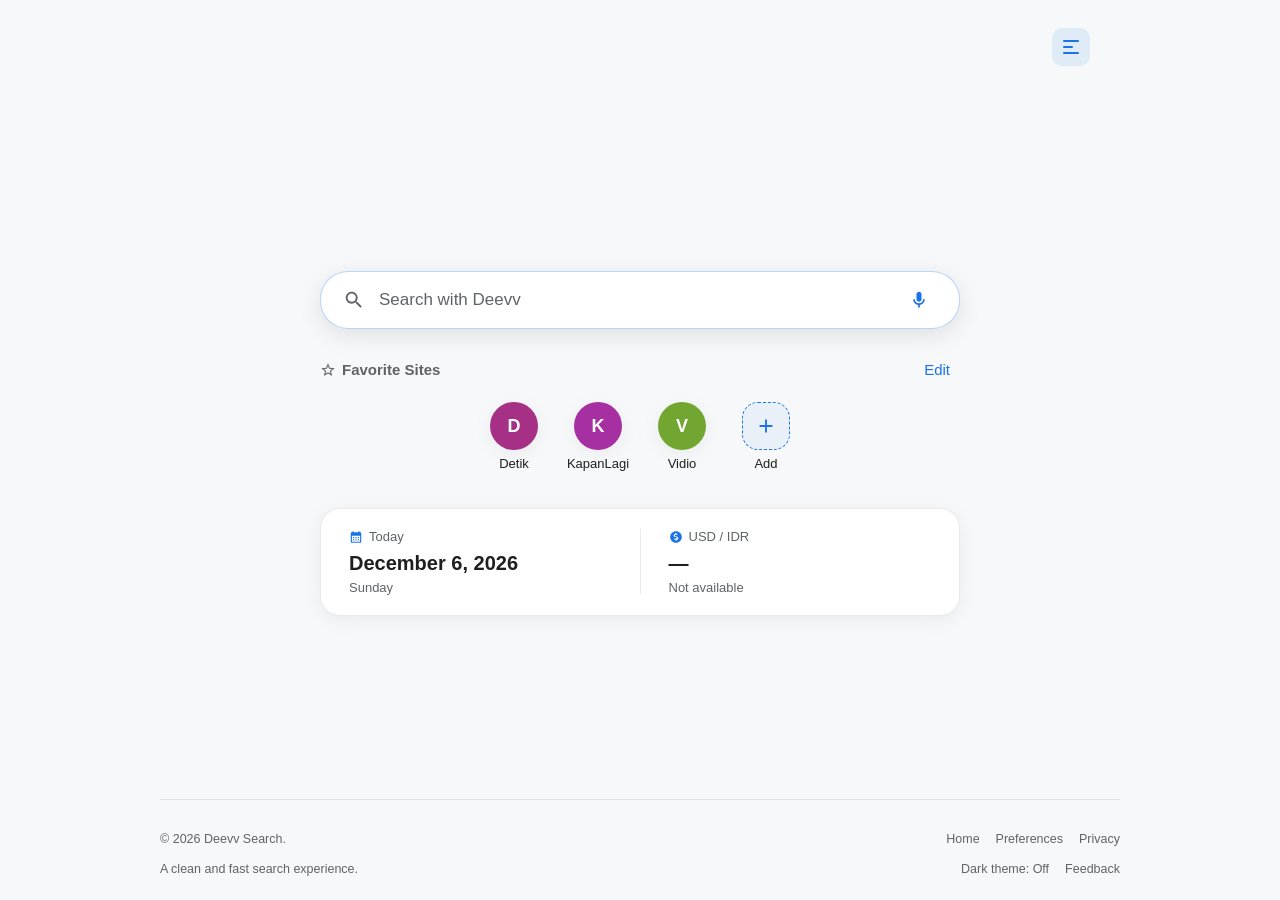
==== public/index.html @ 0845ec84 "Add files via upload" ====
<!DOCTYPE html>
<html lang="id">
<head>
  <meta charset="utf-8">
  <title>Deevv Search</title>
  <meta name="description" content="Search and explore anything on the internet with Deevv.">
  <link rel="icon" href="images/search.png" type="image/png">
  <meta name="viewport" content="width=device-width, initial-scale=1">
  <link rel="preconnect" href="https://fonts.googleapis.com">
  <link rel="preconnect" href="https://fonts.gstatic.com" crossorigin>
  <link href="https://fonts.googleapis.com/css2?family=Google+Sans+Flex:wght@100..1000&display=swap" rel="stylesheet">
  
  <style>
    :root {
      --gutter: 16px;
      --primary: #1a73e8;
      --bg: #f7f8f9;
      --surface: #ffffff;
      --text-main: #1f1f1f;
      --text-muted: #5f6368;
      --border-color: rgba(0, 0, 0, 0.08);
      --shadow-soft: 0 4px 20px rgba(0, 0, 0, 0.06);
      --shadow-hover: 0 6px 24px rgba(0, 0, 0, 0.1);
      --border-radius: 28px;
      --line: rgba(0, 0, 0, 0.08);
      --muted: #5f6368;
      --press: rgba(128, 128, 128, 0.1);
    }

    body.dark {
      --primary: #8ab4f8;        
      --bg: #171717;             
      --surface: #22262b;        
      --text-main: #e8eaed;      
      --text-muted: #9aa0a6;     
      --border-color: rgba(255, 255, 255, 0.12); 
      --shadow-soft: 0 4px 20px rgba(0, 0, 0, 0.4);
      --line: rgba(255, 255, 255, 0.12);
      --muted: #9aa0a6;
      --press: rgba(128, 128, 128, 0.14);
    }

    * { box-sizing: border-box; margin: 0; padding: 0; -webkit-tap-highlight-color: transparent; }

    html, body {
      height: 100%;
    }

    body {
      font-family: 'Google Sans Flex', -apple-system, 'Segoe UI', sans-serif;
      background-color: var(--bg);
      color: var(--text-main);
      display: flex;
      flex-direction: column;
      align-items: center;
      min-height: 100vh;
      min-height: 100dvh;
      padding: 20px 0 0;
      position: relative;
    }

    button { font-family: inherit; color: inherit; }

    /* Header & Menu Button */
    header {
      width: 100%;
      max-width: 980px;
      display: flex;
      justify-content: flex-end;
      align-items: center;
      gap: 12px;
      padding: 0 var(--gutter);
      position: relative;
    }

    .icon-btn {
      background: none;
      border: none;
      cursor: pointer;
      color: var(--text-muted);
      display: flex;
      align-items: center;
      justify-content: center;
      padding: 8px;
      border-radius: 50%;
      transition: background 0.2s, color 0.2s;
    }
    .icon-btn:hover { background: rgba(0,0,0,0.05); color: var(--text-main); }
    body.dark .icon-btn:hover { background: rgba(255,255,255,0.08); }

    /* Custom Burger Button */
    .burger-btn {
      width: 38px;
      height: 38px;
      border: none;
      background: rgba(26, 115, 232, 0.1);
      border-radius: 10px;
      cursor: pointer;
      display: flex;
      flex-direction: column;
      justify-content: center;
      align-items: center;
      gap: 4px;
      transition: background 0.2s;
    }
    body.dark .burger-btn {
      background: rgba(138, 180, 248, 0.12);
    }
    .burger-btn:hover {
      background: rgba(26, 115, 232, 0.18);
    }
    body.dark .burger-btn:hover {
      background: rgba(138, 180, 248, 0.2);
    }
    .burger-btn span {
      display: block;
      height: 2px;
      width: 16px;
      background: var(--primary);
      border-radius: 2px;
      transition: transform 0.3s cubic-bezier(0.34, 1.56, 0.64, 1), opacity 0.2s, width 0.2s;
    }
    .burger-btn span:nth-child(2) {
      width: 10px;
      align-self: flex-start;
      margin-left: 11px;
    }

    /* ===== Sidebar Menu (Compact & Smaller Fonts) ===== */
    .popup-menu {
      position: fixed;
      top: 0;
      left: -280px;
      width: 250px;
      height: 100%;
      background: var(--surface);
      box-shadow: 4px 0 24px rgba(0, 0, 0, 0.12);
      border-right: 1px solid var(--border-color);
      display: flex;
      flex-direction: column;
      padding: 16px 12px;
      z-index: 2000;
      overflow-y: auto;
      transition: left 0.25s cubic-bezier(0.4, 0, 0.2, 1);
    }
    .popup-menu.active {
      left: 0;
    }

    /* Backdrop untuk Sidebar */
    .sidebar-backdrop {
      position: fixed;
      top: 0; left: 0; right: 0; bottom: 0;
      background: rgba(0, 0, 0, 0.4);
      opacity: 0;
      pointer-events: none;
      transition: opacity 0.25s ease;
      z-index: 1999;
    }
    .popup-menu.active ~ .sidebar-backdrop,
    body:has(.popup-menu.active) .sidebar-backdrop {
      opacity: 1;
      pointer-events: auto;
    }

    .popup-section-title {
      font-size: 10px;
      font-weight: 500;
      letter-spacing: 0.4px;
      text-transform: uppercase;
      color: var(--text-muted);
      padding: 6px 12px 2px;
      margin-top: 4px;
    }

    .popup-group {
      display: flex;
      flex-direction: column;
      gap: 1px;
      padding: 2px 0;
    }

    .popup-divider {
      height: 1px;
      background: var(--border-color);
      margin: 8px 4px;
    }

    .popup-menu a, .popup-menu button {
      display: flex;
      align-items: center;
      justify-content: space-between;
      width: 100%;
      padding: 8px 12px;
      text-decoration: none;
      color: var(--text-main);
      font-size: 13px;
      font-weight: 500;
      background: none;
      border: none;
      border-radius: 10px;
      cursor: pointer;
      text-align: left;
      transition: background 0.2s ease;
    }
    .popup-menu a:hover, .popup-menu button:hover {
      background: rgba(0, 0, 0, 0.04);
    }
    body.dark .popup-menu a:hover, body.dark .popup-menu button:hover {
      background: rgba(255, 255, 255, 0.06);
    }

    .theme-status-text {
      font-size: 11.5px;
      font-weight: 500;
      color: var(--text-muted);
      display: flex;
      align-items: center;
      gap: 4px;
    }
    
    .theme-status-text svg {
      width: 14px;
      height: 14px;
      fill: currentColor;
      transition: transform 0.3s cubic-bezier(0.34, 1.56, 0.64, 1);
    }

    /* Theme Dropdown Sub-menu dengan Animasi Bouncy */
    .theme-dropdown-container {
      display: flex;
      flex-direction: column;
      width: 100%;
    }

    .theme-options-list {
      display: grid;
      grid-template-rows: 0fr;
      transition: grid-template-rows 0.35s cubic-bezier(0.34, 1.56, 0.64, 1), opacity 0.25s ease, margin 0.3s ease;
      opacity: 0;
      margin: 0;
      overflow: hidden;
    }

    .theme-options-inner {
      min-height: 0;
      display: flex;
      flex-direction: column;
      gap: 1px;
      padding: 0 0 0 12px;
    }
    
    .theme-dropdown-container.open .theme-options-list {
      grid-template-rows: 1fr;
      opacity: 1;
      margin: 2px 0;
    }

    .theme-dropdown-container.open .theme-status-text svg {
      transform: rotate(180deg);
    }

    .theme-option-btn {
      padding: 7px 10px;
      font-size: 12.5px;
      font-weight: 400;
      border-radius: 8px;
      background: none;
      border: none;
      cursor: pointer;
      text-align: left;
      color: var(--text-main);
      width: 100%;
      transition: background 0.15s ease, transform 0.2s cubic-bezier(0.34, 1.56, 0.64, 1);
    }
    .theme-option-btn:hover {
      background: rgba(0, 0, 0, 0.05);
      transform: translateX(3px);
    }
    body.dark .theme-option-btn:hover {
      background: rgba(255, 255, 255, 0.08);
    }
    .theme-option-btn.active {
      font-weight: 600;
      color: var(--primary);
    }

    /* Sidebar Footer Copyright */
    .sidebar-footer {
      margin-top: auto;
      padding: 16px 12px 8px;
      font-size: 11.5px;
      color: var(--text-muted);
      border-top: 1px solid var(--border-color);
    }

    header:has(.popup-menu.active) .burger-btn span:nth-child(1) { transform: translateY(6px) rotate(45deg); }
    header:has(.popup-menu.active) .burger-btn span:nth-child(2) { opacity: 0; transform: translateX(-6px); }
    header:has(.popup-menu.active) .burger-btn span:nth-child(3) { transform: translateY(-6px) rotate(-45deg); }

    /* Main Container */
    .container {
      width: 100%;
      max-width: 412px;
      padding: 0 16px;
      display: flex;
      flex-direction: column;
      align-items: center;
      margin-top: 64px;
      flex: 1 0 auto;
    }

    .img-logo {
      height: 64px;
      margin-bottom: 28px;
      pointer-events: none;
      user-select: none;
    }

    /* Search Wrapper & Inputs */
    .search-wrapper {
      position: relative;
      width: 100%;
      margin-bottom: 24px;
    }

    .search-box {
      width: 100%;
      background: var(--surface);
      border-radius: var(--border-radius);
      box-shadow: var(--shadow-soft);
      display: flex;
      align-items: center;
      padding: 6px 7px 6px 16px;
      transition: box-shadow 0.2s, border-radius 0.2s;
      border: 1px solid transparent;
    }
    
    .search-wrapper:has(.suggest-box.active) .search-box {
      border-bottom-left-radius: 0;
      border-bottom-right-radius: 0;
      box-shadow: 0 4px 12px rgba(0, 0, 0, 0.08);
    }

    .search-box:focus-within {
      box-shadow: var(--shadow-hover);
      border-color: rgba(26, 115, 232, 0.3);
    }
    .search-box input {
      flex: 1;
      border: none;
      outline: none;
      font-size: 15px;
      padding: 8px 12px;
      min-width: 0;
      color: var(--text-main);
      background: transparent;
    }

    .search-box input::placeholder { color: var(--text-muted); }
    .search-icon { fill: var(--text-muted); width: 20px; height: 20px; flex-shrink: 0; }

    /* Info card gabungan: tanggal + kurs */
    [hidden] { display: none !important; }

    .info-card {
      width: 100%;
      display: grid;
      grid-template-columns: 1fr 1px 1fr;
      gap: 0 16px;
      background: var(--surface);
      border-radius: 20px;
      padding: 14px 16px;
      box-shadow: var(--shadow-soft);
      border: 1px solid var(--border-color);
      margin-bottom: 0;
    }
    .info-col { display: flex; flex-direction: column; gap: 6px; min-width: 0; }
    .info-divider { background: var(--border-color); }

    .info-label {
      display: flex;
      flex-wrap: wrap;
      align-items: center;
      gap: 4px 6px;
      font-size: 12px;
      font-weight: 500;
      color: var(--text-muted);
    }
    .info-label svg { width: 14px; height: 14px; fill: var(--primary); flex-shrink: 0; }

    .live-badge {
      margin-left: auto;
      font-size: 10px;
      font-weight: 700;
      color: #34a853;
      background: rgba(52, 168, 83, 0.1);
      padding: 2px 6px;
      border-radius: 6px;
      letter-spacing: 0.5px;
    }
    .info-card-value { font-size: 15px; font-weight: 600; color: var(--text-main); line-height: 1.3; }
    .info-card-sub { font-size: 12px; color: var(--text-muted); margin-top: -2px; }

    /* Situs favorit */
    .favs { 
      width: 100%; 
      margin-bottom: 28px; 
    }
    .favs .trending-title { 
      margin-bottom: 12px; 
    }
    .section-btn {
      margin-left: auto;
      background: none;
      border: none;
      cursor: pointer;
      font: inherit;
      font-size: 15px;
      font-weight: 500;
      color: var(--primary);
      padding: 4px 10px;
      border-radius: 10px;
    }
    .section-btn:hover { background: rgba(26, 115, 232, 0.08); }
    
    .favs-grid {
      display: flex;
      flex-wrap: wrap;
      width: 100%;
      justify-content: center;
      align-content: flex-start;
      gap: 12px;
      min-height: 86px;
      box-sizing: border-box;
    }

    @media (max-width: 480px) {
      .favs-grid:not(.is-empty) {
        justify-content: flex-start;
      }
    }

    .fav-item {
      position: relative;
      width: 72px;
      height: 86px;
      min-width: 0;
      transition: opacity 240ms cubic-bezier(.2, 1.7, .35, 1), transform 340ms cubic-bezier(.2, 1.7, .35, 1);
    }
    .fav-item.is-removing {
      opacity: 0;
      transform: scale(.72) translateY(-5px);
      pointer-events: none;
    }
    .fav {
      width: 100%;
      height: 100%;
      display: flex;
      flex-direction: column;
      align-items: center;
      gap: 6px;
      padding: 8px 2px 6px;
      border: none;
      background: none;
      border-radius: 16px;
      cursor: pointer;
      text-decoration: none;
      color: var(--text-main);
      font: inherit;
      font-size: 13px;
      transition: background 0.15s, opacity 220ms cubic-bezier(.34, 1.56, .64, 1), transform 260ms cubic-bezier(.34, 1.56, .64, 1);
    }
    .fav:hover { background: rgba(0, 0, 0, 0.04); }
    body.dark .fav:hover { background: rgba(255, 255, 255, 0.06); }
    .fav:focus-visible, .section-btn:focus-visible {
      outline: 2px solid var(--primary);
      outline-offset: 2px;
    }
    .fav-ico {
      width: 48px;
      height: 48px;
      border-radius: 50%;
      display: grid;
      place-items: center;
      color: #fff;
      font-size: 18px;
      font-weight: 600;
      box-shadow: var(--shadow-soft);
      overflow: hidden;
    }
    .fav-ico.has-img { background: #fff !important; border: 1px solid var(--border-color); }
    .fav-ico img { object-fit: contain; image-rendering: auto; }
    .fav-name { max-width: 100%; overflow: hidden; text-overflow: ellipsis; white-space: nowrap; }
    .fav-add .fav-ico {
      background: rgba(26, 115, 232, 0.06);
      color: var(--primary);
      border: 1.5px dashed var(--primary);
      border-radius: 16px;
      box-shadow: none;
    }
    body.dark .fav-add .fav-ico { background: rgba(138, 180, 248, 0.1); }
    .fav-add .fav-ico svg { width: 22px; height: 22px; fill: currentColor; }
    
    .fav-remove {
      display: none;
      position: absolute;
      top: 2px;
      right: 6px;
      width: 22px;
      height: 22px;
      padding: 0;
      border-radius: 50%;
      border: 2px solid var(--bg);
      background: #5f6368;
      color: #fff;
      font-size: 14px;
      line-height: 1;
      cursor: pointer;
      align-items: center;
      justify-content: center;
      -webkit-tap-highlight-color: transparent;
      outline: none;
    }
    .fav-remove:focus {
      outline: none;
    }

    #favs_edit {
      visibility: visible;
      transition: opacity 0.2s ease;
    }
    #favs_edit.is-hidden {
      visibility: hidden;
      opacity: 0;
      pointer-events: none;
    }

    .favs.editing .fav-remove { display: flex; }
    .fav-add {
      opacity: 1;
      visibility: visible;
      transform: scale(1);
      transition: opacity 240ms cubic-bezier(.2, 1.7, .35, 1), transform 380ms cubic-bezier(.2, 1.7, .35, 1), visibility 0s linear 0s;
    }
    .favs.editing .fav-add {
      opacity: 0;
      visibility: hidden;
      transform: scale(.86);
      pointer-events: none;
      transition: opacity 240ms cubic-bezier(.2, 1.7, .35, 1), transform 380ms cubic-bezier(.2, 1.7, .35, 1), visibility 0s linear 240ms;
    }
    @media (prefers-reduced-motion: reduce) {
      .fav-item, .fav, .fav-add { transition-duration: 0.01ms !important; }
    }

    /* Dialog tambah situs */
    .fav-dialog {
      margin: auto;
      width: min(360px, calc(100% - 32px));
      border: none;
      border-radius: 24px;
      padding: 22px;
      background: var(--surface);
      color: var(--text-main);
      box-shadow: 0 24px 60px rgba(0, 0, 0, 0.25);
    }
    .fav-dialog::backdrop { background: rgba(0, 0, 0, 0.4); }
    .fav-dialog h2 { font-size: 17px; font-weight: 600; margin-bottom: 14px; }
    .fav-dialog label { display: block; font-size: 12px; font-weight: 500; color: var(--text-muted); margin-bottom: 12px; }
    .fav-dialog input {
      display: block;
      width: 100%;
      margin-top: 6px;
      padding: 11px 14px;
      font: inherit;
      font-size: 15px;
      color: var(--text-main);
      background: transparent;
      border: 1px solid var(--border-color);
      border-radius: 14px;
      outline: none;
    }
    .fav-dialog input:focus { border-color: var(--primary); }
    .fav-error { min-height: 18px; font-size: 12px; color: #d93025; margin-bottom: 6px; }
    .fav-actions { display: flex; justify-content: flex-end; gap: 8px; }
    .fav-actions button {
      font: inherit;
      font-size: 14px;
      font-weight: 500;
      padding: 9px 18px;
      border-radius: 999px;
      border: none;
      cursor: pointer;
    }
    .btn-text { background: none; color: var(--primary); }
    .btn-text:hover { background: rgba(26, 115, 232, 0.08); }
    .btn-fill { background: var(--primary); color: #fff; }
    body.dark .btn-fill { color: #121212; }

    /* Suggestion Dropdown */
    .suggest-box {
      position: absolute;
      top: 100%;
      left: 0;
      right: 0;
      background: var(--surface);
      margin-top: 0;
      border-bottom-left-radius: 24px;
      border-bottom-right-radius: 24px;
      box-shadow: 0 12px 28px rgba(0, 0, 0, 0.15);
      list-style: none;
      overflow: hidden;
      display: none;
      z-index: 999;
      border-top: 1px solid rgba(0, 0, 0, 0.05);
    }
    .suggest-box.active { display: block; }
    .suggest-item {
      padding: 10px 16px;
      font-size: 14px;
      cursor: pointer;
      display: flex;
      align-items: center;
      justify-content: space-between;
      color: var(--text-main);
      transition: background 0.15s;
    }
    .suggest-item:hover { background: rgba(0,0,0,0.04); }
    .suggest-content {
      display: flex;
      align-items: center;
      gap: 12px;
      flex: 1;
      text-decoration: none;
      color: inherit;
    }
    .suggest-item svg { fill: var(--text-muted); width: 16px; height: 16px; flex-shrink: 0; }
    .autofill-btn {
      background: none;
      border: none;
      cursor: pointer;
      padding: 4px;
      display: flex;
      align-items: center;
      justify-content: center;
    }

    .autofill-btn svg {
      fill: var(--text-muted);
      width: 18px;
      height: 18px;
    }

    /* Judul section (dipakai Situs Favorit) */
    .trending-title {
      font-size: 15px;
      font-weight: 600;
      color: var(--text-muted);
      margin-bottom: 12px;
      display: flex;
      align-items: center;
      gap: 6px;
    }
    .trending-icon { fill: var(--text-muted); width: 16px; height: 16px; flex-shrink: 0; }

    /* Voice Search Overlay */
    .voice-overlay {
      position: fixed;
      top: 0; left: 0; right: 0; bottom: 0;
      background: rgba(255, 255, 255, 0.98);
      display: flex;
      flex-direction: column;
      align-items: center;
      justify-content: center;
      z-index: 9999;
      opacity: 0;
      pointer-events: none;
      transition: opacity 0.3s ease;
    }
    body.dark .voice-overlay {
      background: rgba(18, 18, 18, 0.98);
    }
    .voice-overlay.active {
      opacity: 1;
      pointer-events: auto;
    }
    .voice-status-text {
      font-size: 22px;
      font-weight: 500;
      color: var(--text-main);
      margin-bottom: 40px;
      text-align: center;
      padding: 0 20px;
    }
    .voice-mic-ripple {
      width: 90px;
      height: 90px;
      background: #ea4335;
      border-radius: 50%;
      display: flex;
      align-items: center;
      justify-content: center;
      box-shadow: 0 0 0 0 rgba(234, 67, 53, 0.4);
      animation: ripple 1.5s infinite;
    }
    .voice-mic-ripple svg {
      fill: #fff;
      width: 40px;
      height: 40px;
    }
    .voice-overlay.error .voice-mic-ripple {
      background: #9aa0a6;
      animation: none;
    }
    .voice-overlay.error .voice-status-text {
      font-size: 17px;
      line-height: 1.5;
      max-width: 320px;
    }
    .voice-close-btn {
      position: absolute;
      top: 20px;
      right: 20px;
      background: none;
      border: none;
      font-size: 32px;
      cursor: pointer;
      color: var(--text-muted);
      padding: 8px 16px;
    }

    @keyframes ripple {
      0% { box-shadow: 0 0 0 0 rgba(234, 67, 53, 0.4); }
      70% { box-shadow: 0 0 0 25px rgba(234, 67, 53, 0); }
      100% { box-shadow: 0 0 0 0 rgba(234, 67, 53, 0); }
    }

    /* Desktop Responsive View */
    @media (min-width: 600px) {
      .container { max-width: 552px; }
    }

    @media (min-width: 900px) {
      .container { max-width: 672px; margin-top: clamp(24px, calc(9vh + 8px), 118px); }
      .img-logo { height: 84px; margin-bottom: 32px; }
      .search-wrapper { margin-bottom: 28px; }
      .search-box { padding: 10px 22px; }
      .search-box input { font-size: 17px; padding: 8px 14px; }
      .search-icon { width: 22px; height: 22px; }
      .info-card { padding: 20px 28px; gap: 0 28px; }
      .info-label { font-size: 13px; }
      .info-card-value { font-size: 20px; }
      .info-card-sub { font-size: 13px; }
      .trending-title { font-size: 15px; }
    }

    /* Samakan posisi tombol menu dengan halaman Translator */
    @media (min-width: 768px) {
      :root { --gutter: 40px; }
      body { padding-top: 28px; }
    }

    /* ---------- Footer ---------- */
    footer {
      width: calc(100% - 2 * var(--gutter));
      max-width: 960px;
      margin-top: 32px;
      padding: 32px 0 calc(24px + env(safe-area-inset-bottom, 0px));
      border-top: 1px solid var(--line);
      display: flex;
      flex-direction: column;
      gap: 16px;
      font-size: 12.5px;
      color: var(--muted);
    }
    .footer-row {
      display: flex;
      justify-content: space-between;
      align-items: center;
      flex-wrap: wrap;
      gap: 12px;
    }
    .footer-links {
      display: flex;
      flex-wrap: wrap;
      gap: 16px;
    }
    .footer-links a, .footer-links button {
      color: var(--muted);
      text-decoration: none;
      background: none;
      border: none;
      padding: 0;
      font-size: 12.5px;
      cursor: pointer;
      transition: color 0.15s ease;
    }
    .footer-links a:hover, .footer-links button:hover {
      color: var(--primary);
    }

    /* ---------- Responsive (Mobile) ---------- */
    @media (max-width: 768px) {
      .footer-row { flex-direction: column; align-items: flex-start; gap: 8px; }
    }

    @media (prefers-reduced-motion: reduce) {
      *, *::before, *::after { animation: none !important; transition: none !important; }
    }
  </style>
</head>
<body>

  <header>
    <button type="button" class="burger-btn" id="menu_btn" title="Menu Navigasi">
      <span></span>
      <span></span>
      <span></span>
    </button>

    <div class="sidebar-backdrop" id="sidebar_backdrop"></div>

    <div class="popup-menu" id="popup_menu">
      <!-- Search Group -->
      <div class="popup-section-title" data-i18n="catSearch">Search</div>
      <div class="popup-group">
        <a href="index.html">
          <span data-i18n="menuHomepage">Homepage</span>
        </a>
        
        <!-- Theme Dropdown Container -->
        <div class="theme-dropdown-container" id="theme_dropdown_container">
          <button type="button" id="theme_dropdown_toggle">
            <span data-i18n="menuDisplayTheme">Display theme</span>
            <span class="theme-status-text">
              <span id="theme_status_label">Terang</span>
              <svg viewBox="0 0 24 24"><path d="M7 10l5 5 5-5z"/></svg>
            </span>
          </button>
          <div class="theme-options-list">
            <div class="theme-options-inner">
              <button type="button" class="theme-option-btn" data-theme="light" data-i18n="themeLight">Terang</button>
              <button type="button" class="theme-option-btn" data-theme="dark" data-i18n="themeDark">Gelap</button>
              <button type="button" class="theme-option-btn" data-theme="system" data-i18n="themeSystem">Sistem</button>
            </div>
          </div>
        </div>

        <a href="settings">
          <span data-i18n="menuSettings">Preferences</span>
        </a>
      </div>

      <div class="popup-divider"></div>

      <!-- Apps Group -->
      <div class="popup-section-title" data-i18n="catApps">Apps</div>
      <div class="popup-group">
        <a href="/search?q=weather">
          <span data-i18n="menuWeather">Weather</span>
        </a>
        <a href="/translate">
          <span data-i18n="menuTranslate">Translate</span>
        </a>
      </div>

      <div class="popup-divider"></div>

      <!-- Learn more Group -->
      <div class="popup-section-title" data-i18n="catLearnMore">Learn more</div>
      <div class="popup-group">
        <a href="about.html">
          <span data-i18n="menuAbout">About</span>
        </a>
        <a href="privacy.html">
          <span data-i18n="menuPrivacy">Privacy</span>
        </a>
      </div>

      <!-- Sidebar Footer Copyright -->
      <div class="sidebar-footer">
        &copy; 2026 Deevv Search.
      </div>
    </div>
  </header>

  <div class="container">
    <img alt="" class="img-logo" src="https://zidangaming00.github.io/images/logo.svg">

    <div class="search-wrapper">
      <form action="/search" id="search_form" style="width: 100%;">
        <div class="search-box">
          <svg class="search-icon" viewBox="0 0 24 24"><path d="M15.5 14h-.79l-.28-.27C15.41 12.59 16 11.11 16 9.5 16 5.91 13.09 3 9.5 3S3 5.91 3 9.5 5.91 16 9.5 16c1.61 0 3.09-.59 4.23-1.57l.27.28v.79l5 4.99L20.49 19l-4.99-5zm-6 0C7.01 14 5 11.99 5 9.5S7.01 5 9.5 5 14 7.01 14 9.5 11.99 14 9.5 14z"/></svg>
          <input id="search_input" autocapitalize="off" autocomplete="off" autocorrect="off" name="q" placeholder="Cari di Deevv" data-i18n-placeholder="searchPlaceholder" autofocus>
          
          <button type="button" class="icon-btn mic-btn" id="voice_btn" title="Pencarian Suara" data-i18n-title="voiceTitle">
            <svg width="20" height="20" viewBox="0 0 24 24"><path fill="var(--primary)" d="M12 14c1.66 0 3-1.34 3-3V5c0-1.66-1.34-3-3-3S9 3.34 9 5v6c0 1.66 1.34 3 3 3z"/><path fill="var(--primary)" d="M17 11c0 2.76-2.24 5-5 5s-5-2.24-5-5H5c0 3.53 2.61 6.43 6 6.92V21h2v-3.08c3.39-.49 6-3.39 6-6.92h-2z"/></svg>
          </button>
        </div>
      </form>

      <ul id="suggest_box" class="suggest-box"></ul>
    </div>

    <!-- Situs favorit -->
    <section class="favs" id="favs">
      <div class="trending-title">
        <svg class="trending-icon" viewBox="0 0 24 24"><path d="M22 9.24l-7.19-.62L12 2 9.19 8.62 2 9.24l5.46 4.73L5.82 21 12 17.27 18.18 21l-1.63-7.03L22 9.24zM12 15.4l-3.76 2.27 1-4.28-3.32-2.88 4.38-.38L12 6.1l1.71 4.04 4.38.38-3.32 2.88 1 4.28L12 15.4z"/></svg>
        <span data-i18n="favTitle">Situs Favorit</span>
        <button type="button" class="section-btn" id="favs_edit" data-i18n="favEdit">Ubah</button>
      </div>
      <div class="favs-grid" id="favs_grid"></div>
    </section>

    <!-- Info gabungan: Tanggal & Kurs USD/IDR -->
    <div class="info-card">
      <div class="info-col">
        <div class="info-label">
          <svg viewBox="0 0 24 24"><path d="M19 4h-1V2h-2v2H8V2H6v2H5c-1.11 0-1.99.9-1.99 2L3 20c0 1.1.89 2 2 2h14c1.1 0 2-.9 2-2V6c0-1.1-.9-2-2-2zm0 16H5V10h14v10zM9 14H7v-2h2v2zm4 0h-2v-2h2v2zm4 0h-2v-2h2v2zm-8 4H7v-2h2v2zm4 0h-2v-2h2v2zm4 0h-2v-2h2v2z"/></svg>
          <span data-i18n="dateLabel">Hari ini</span>
        </div>
        <div class="info-card-value" id="current_date_text">Memuat...</div>
        <div class="info-card-sub" id="current_day_text">&nbsp;</div>
      </div>

      <div class="info-divider"></div>

      <div class="info-col">
        <div class="info-label">
          <svg viewBox="0 0 24 24"><path d="M12 2C6.48 2 2 6.48 2 12s4.48 10 10 10 10-4.48 10-10S17.52 2 12 2zm1 16h-2v-1.18c-1.16-.21-2.12-.96-2.54-1.99l1.83-.76c.23.59.78 1.01 1.45 1.01.83 0 1.5-.67 1.5-1.5 0-.8-.57-1.37-1.52-1.61l-1.46-.37C8.94 11.96 8 10.9 8 9.5c0-1.39 1.07-2.54 2.5-2.82V5h2v1.18c1.07.21 1.95.89 2.37 1.83l-1.78.75c-.21-.49-.69-.85-1.25-.85-.83 0-1.5.67-1.5 1.5 0 .73.53 1.33 1.37 1.53l1.55.38c1.47.36 2.58 1.45 2.58 2.94 0 1.51-1.13 2.68-2.67 2.97V18z"/></svg>
          <span>USD / IDR</span>
          <span class="live-badge" id="live_badge" hidden>LIVE</span>
        </div>
        <div class="info-card-value" id="currency_rate_text">Memuat...</div>
        <div class="info-card-sub" id="currency_sub" data-i18n="currencySub">per 1 USD</div>
      </div>
    </div>
  </div>

  <!-- Footer -->
  <footer>
    <div class="footer-row">
      <span>&copy; 2026 Deevv Search.</span>
      <div class="footer-links">
        <a href="index.html" data-i18n="footerHome">Beranda</a>
        <a href="settings" data-i18n="footerSettings">Preferensi</a>
        <a href="privacy.html" data-i18n="footerPrivacy">Privasi</a>
      </div>
    </div>
    <div class="footer-row">
      <span data-i18n="footerTagline">Pengalaman pencarian yang bersih dan cepat.</span>
      <div class="footer-links">
        <button id="theme-toggle-btn" type="button">Tema gelap: Nonaktif</button>
        <button type="button" onclick="openFeedbackModal()" data-i18n="feedback">Masukan</button>
      </div>
    </div>
  </footer>

  <dialog id="fav_dialog" class="fav-dialog">
    <form method="dialog" id="fav_form">
      <h2 data-i18n="dialogTitle">Tambah situs favorit</h2>
      <label><span data-i18n="dialogNameLabel">Nama (opsional)</span>
        <input id="fav_name" maxlength="20" autocomplete="off" placeholder="Example">
      </label>

      <label><span data-i18n="dialogUrlLabel">Alamat situs</span>
        <input id="fav_url" inputmode="url" autocomplete="off" autocapitalize="off" placeholder="https://example.com" required>
      </label>

      <p class="fav-error" id="fav_error" role="alert"></p>
      <div class="fav-actions">
        <button type="button" class="btn-text" id="fav_cancel" data-i18n="dialogCancel">Batal</button>
        <button type="submit" class="btn-fill" data-i18n="dialogSave">Simpan</button>
      </div>
    </form>
  </dialog>

  <div id="voice_overlay" class="voice-overlay">
    <button type="button" id="close_voice" class="voice-close-btn">&times;</button>
    <div id="voice_status" class="voice-status-text" data-i18n="voiceListening">Katakan sekarang...</div>
    <div class="voice-mic-ripple">
      <svg viewBox="0 0 24 24"><path d="M12 14c1.66 0 3-1.34 3-3V5c0-1.66-1.34-3-3-3S9 3.34 9 5v6c0 1.66 1.34 3 3 3z"/><path d="M17 11c0 2.76-2.24 5-5 5s-5-2.24-5-5H5c0 3.53 2.61 6.43 6 6.92V21h2v-3.08c3.39-.49 6-3.39 6-6.92h-2z"/></svg>
    </div>
  </div>

  <script src="cookie.js"></script>
  <script src="feedback-modal.js"></script>

  <script>
    const settingsObj = typeof getData === 'function' ? getData() : {};
    const isIdLang = settingsObj.lang !== "en";

    const LANG_DICT = {
        en: {
            catSearch: "Search",
            catApps: "Apps",
            catLearnMore: "Learn more",
            menuHomepage: "Homepage",
            menuSettings: "Preferences",
            menuPrivacy: "Privacy",
            menuWeather: "Weather",
            menuTranslate: "Translate",
            menuAbout: "About",
            menuDisplayTheme: "Display theme",
            themeLight: "Light",
            themeDark: "Dark",
            themeSystem: "System",
            searchPlaceholder: "Search with Deevv",
            voiceTitle: "Voice search",
            favTitle: "Favorite Sites",
            favEdit: "Edit",
            favDone: "Done",
            favAdd: "Add",
            dateLabel: "Today",
            currencySub: "per 1 USD",
            footerHome: "Home",
            footerSettings: "Preferences",
            footerPrivacy: "Privacy",
            footerTagline: "A clean and fast search experience.",
            feedback: "Feedback",
            dialogTitle: "Add favorite site",
            dialogNameLabel: "Name (optional)",
            dialogUrlLabel: "Site URL",
            dialogCancel: "Cancel",
            dialogSave: "Save",
            voiceListening: "Listening...",
            errorInvalidUrl: "Invalid site URL. Example: example.com",
            errorUrlTooLong: "The URL is too long (max 200 characters).",
            voiceNoSpeech: "Didn't hear anything, try again",
            voiceDenied: "Microphone permission is off. Allow microphone access for this site in your browser settings, then try again.",
            voiceBlocked: "The microphone can't be accessed. Make sure the site uses HTTPS and microphone access is allowed.",
            removeAria: "Remove ",
            darkThemeOn: "Dark theme: On",
            darkThemeOff: "Dark theme: Off"
        },
        id: {
            catSearch: "Pencarian",
            catApps: "Aplikasi",
            catLearnMore: "Informasi",
            menuHomepage: "Beranda",
            menuSettings: "Preferensi",
            menuPrivacy: "Privasi",
            menuWeather: "Cuaca",
            menuTranslate: "Terjemahan",
            menuAbout: "Tentang",
            menuDisplayTheme: "Tema tampilan",
            themeLight: "Terang",
            themeDark: "Gelap",
            themeSystem: "Sistem",
            searchPlaceholder: "Cari di Deevv",
            voiceTitle: "Pencarian Suara",
            favTitle: "Situs Favorit",
            favEdit: "Ubah",
            favDone: "Selesai",
            favAdd: "Tambah",
            dateLabel: "Hari ini",
            currencySub: "per 1 USD",
            footerHome: "Beranda",
            footerSettings: "Preferensi",
            footerPrivacy: "Privasi",
            footerTagline: "Pengalaman pencarian yang bersih dan cepat.",
            feedback: "Masukan",
            dialogTitle: "Tambah situs favorit",
            dialogNameLabel: "Nama (opsional)",
            dialogUrlLabel: "Alamat situs",
            dialogCancel: "Batal",
            dialogSave: "Simpan",
            voiceListening: "Katakan sekarang...",
            errorInvalidUrl: "Alamat situs belum valid. Contoh: example.com",
            errorUrlTooLong: "Alamat terlalu panjang (maks. 200 karakter).",
            voiceNoSpeech: "Tidak terdengar, coba lagi",
            voiceDenied: "Izin mikrofon belum diberikan. Aktifkan izin mikrofon untuk situs ini di pengaturan browser, lalu coba lagi.",
            voiceBlocked: "Mikrofon tidak bisa diakses. Pastikan situs memakai HTTPS dan izin mikrofon aktif.",
            removeAria: "Hapus ",
            darkThemeOn: "Tema gelap: Aktif",
            darkThemeOff: "Tema gelap: Nonaktif"
        }
    };

    function getText(key) {
        const lang = isIdLang ? 'id' : 'en';
        return LANG_DICT[lang] && LANG_DICT[lang][key] !== undefined ? LANG_DICT[lang][key] : LANG_DICT.en[key];
    }

    function applyTranslations() {
        document.querySelectorAll('[data-i18n]').forEach(el => {
            const key = el.getAttribute('data-i18n');
            const text = getText(key);
            if (text) el.textContent = text;
        });
        document.querySelectorAll('[data-i18n-placeholder]').forEach(el => {
            const key = el.getAttribute('data-i18n-placeholder');
            const text = getText(key);
            if (text) el.placeholder = text;
        });
        document.querySelectorAll('[data-i18n-title]').forEach(el => {
            const key = el.getAttribute('data-i18n-title');
            const text = getText(key);
            if (text) el.title = text;
        });
        document.documentElement.lang = isIdLang ? 'id' : 'en';
    }
    applyTranslations();

    function updateThemeBtnText(isDark) {
      var btn = document.getElementById('theme-toggle-btn');
      if (btn) {
        btn.textContent = isDark ? getText('darkThemeOn') : getText('darkThemeOff');
      }
    }

    function updateThemeStatusLabel(themePref) {
      var labelEl = document.getElementById('theme_status_label');
      if (!labelEl) return;
      if (themePref === 'dark') {
        labelEl.textContent = getText('themeDark');
      } else if (themePref === 'light') {
        labelEl.textContent = getText('themeLight');
      } else {
        labelEl.textContent = getText('themeSystem');
      }

      // Tandai tombol aktif pada dropdown
      document.querySelectorAll('.theme-option-btn').forEach(btn => {
        if (btn.getAttribute('data-theme') === themePref) {
          btn.classList.add('active');
        } else {
          btn.classList.remove('active');
        }
      });
    }

    function applyTheme() {
      try {
        var config = typeof getData === 'function' ? getData() : {};
        var themePref = config.theme || 'system';
        var prefersDark = matchMedia("(prefers-color-scheme: dark)").matches;
        var isDark = themePref === "dark" || (themePref === "system" && prefersDark);
        
        if (isDark) {
          document.body.classList.add("dark");
        } else {
          document.body.classList.remove("dark");
        }
        updateThemeBtnText(isDark);
        updateThemeStatusLabel(themePref);
      } catch(e) {}
    }

    function setTheme(newTheme) {
      if (typeof updateSetting === "function") {
        updateSetting("theme", newTheme);
      } else {
        document.cookie = "theme=" + newTheme + "; path=/; max-age=31536000";
      }
      applyTheme();
    }

    function toggleTheme() {
      var config = typeof getData === 'function' ? getData() : {};
      var currentPref = config.theme || 'system';
      var newTheme = currentPref === 'dark' ? 'light' : (currentPref === 'light' ? 'system' : 'dark');
      setTheme(newTheme);
    }

    document.addEventListener('DOMContentLoaded', () => {
      applyTheme();
      var themeBtn = document.getElementById('theme-toggle-btn');
      if (themeBtn) {
        themeBtn.addEventListener('click', toggleTheme);
      }

      // Setup dropdown tema di sidebar
      const themeContainer = document.getElementById('theme_dropdown_container');
      const themeToggleBtn = document.getElementById('theme_dropdown_toggle');

      if (themeToggleBtn && themeContainer) {
        themeToggleBtn.addEventListener('click', (e) => {
          e.stopPropagation();
          themeContainer.classList.toggle('open');
        });

        document.querySelectorAll('.theme-option-btn').forEach(btn => {
          btn.addEventListener('click', (e) => {
            e.stopPropagation();
            const selectedTheme = btn.getAttribute('data-theme');
            setTheme(selectedTheme);
            themeContainer.classList.remove('open');
          });
        });
      }
    });

    // Tanggal hari ini
    function updateDateWidget() {
      const now = new Date();
      const locale = isIdLang ? 'id-ID' : 'en-US';
      const dateEl = document.getElementById('current_date_text');
      const dayEl = document.getElementById('current_day_text');
      if (dateEl) dateEl.textContent = now.toLocaleDateString(locale, { day: 'numeric', month: 'long', year: 'numeric' });
      if (dayEl) dayEl.textContent = now.toLocaleDateString(locale, { weekday: 'long' });
    }
    updateDateWidget();

    // Kurs USD ke IDR
    async function fetchCurrencyRate() {
      const rateEl = document.getElementById('currency_rate_text');
      const subEl = document.getElementById('currency_sub');
      const badge = document.getElementById('live_badge');
      const fmt = n => 'Rp ' + Math.round(n).toLocaleString('id-ID');
      try {
        const response = await fetch('https://open.er-api.com/v6/latest/USD');
        const data = await response.json();
        const idr = data && data.rates && data.rates.IDR;
        if (!idr) throw new Error('no rate');
        rateEl.textContent = fmt(idr);
        badge.hidden = false;
        writeCookie('deevv_usdidr', String(idr));
      } catch (err) {
        const cached = parseFloat(readCookie('deevv_usdidr'));
        rateEl.textContent = cached ? fmt(cached) : '\u2014';
        subEl.textContent = cached ? (isIdLang ? 'Terakhir tersimpan' : 'Last saved') : (isIdLang ? 'Tidak tersedia' : 'Not available');
      }
    }
    fetchCurrencyRate();

    // ===== Situs favorit =====
    const FAV_KEY = 'deevv_favs';
    const FAV_MAX = 8;
    const FAV_FAVICON = true;
    const DEFAULT_FAVS = [
      { name: 'Detik', url: 'https://detik.com/' },
      { name: 'KapanLagi', url: 'https://kapanlagi.com/' },
      { name: 'Vidio', url: 'https://vidio.com/' }
    ];

    const favsBox = document.getElementById('favs');
    const favsGrid = document.getElementById('favs_grid');
    const favsEdit = document.getElementById('favs_edit');
    const favDialog = document.getElementById('fav_dialog');
    const favForm = document.getElementById('fav_form');
    const favUrlInput = document.getElementById('fav_url');
    const favNameInput = document.getElementById('fav_name');
    const favError = document.getElementById('fav_error');

    function safeUrl(u) {
      try {
        const x = new URL(u);
        return (x.protocol === 'https:' || x.protocol === 'http:') ? x.href : null;
      } catch (e) { return null; }
    }

    function readCookie(name) {
      const m = document.cookie.split('; ').find(c => c.startsWith(name + '='));
      return m ? m.slice(name.length + 1) : null;
    }
    function writeCookie(name, value) {
      document.cookie = name + '=' + value + '; path=/; max-age=31536000; SameSite=Lax' +
        (location.protocol === 'https:' ? '; Secure' : '');
    }

    function loadFavs() {
      try {
        const raw = readCookie(FAV_KEY);
        if (raw !== null) {
          const arr = JSON.parse(decodeURIComponent(raw));
          if (Array.isArray(arr)) {
            return arr
              .map(f => ({ name: String(f[0] || ''), url: f[1] }))
              .filter(f => f.name && safeUrl(f.url))
              .slice(0, FAV_MAX);
          }
        }
      } catch (e) {}
      return DEFAULT_FAVS.slice();
    }

    let favs = loadFavs();
    function saveFavs() {
      writeCookie(FAV_KEY, encodeURIComponent(JSON.stringify(favs.map(f => [f.name, f.url]))));
    }

    function nameHue(name) {
      let h = 0;
      for (const c of name) h = (h * 31 + c.charCodeAt(0)) % 360;
      return h;
    }

    function syncFavAddButton() {
      const existing = favsGrid.querySelector('.fav-add')?.closest('.fav-item');
      if (favs.length < FAV_MAX && !existing) {
        const item = document.createElement('div');
        item.className = 'fav-item';
        const add = document.createElement('button');
        add.type = 'button';
        add.className = 'fav fav-add';
        add.innerHTML = `<div class="fav-ico"><svg viewBox="0 0 24 24"><path d="M19 13h-6v6h-2v-6H5v-2h6V5h2v6h6v2z"/></svg></div><span class="fav-name">${getText('favAdd')}</span>`;
        add.addEventListener('click', () => {
          favForm.reset();
          favError.textContent = '';
          favDialog.showModal();
          favUrlInput.focus();
        });
        item.appendChild(add);
        favsGrid.appendChild(item);
      } else if (favs.length >= FAV_MAX && existing) {
        existing.remove();
      }
      favsGrid.classList.toggle('is-empty', favs.length === 0);
    }

    function renderFavs() {
      favsGrid.innerHTML = '';
      favsGrid.classList.toggle('is-empty', favs.length === 0);

      favs.forEach((f) => {
        const item = document.createElement('div');
        item.className = 'fav-item';

        const a = document.createElement('a');
        a.className = 'fav';
        a.href = f.url;
        a.rel = 'noopener';
        a.addEventListener('click', e => {
          if (favsBox.classList.contains('editing')) e.preventDefault();
        });

        const ico = document.createElement('div');
        ico.className = 'fav-ico';
        ico.style.background = 'hsl(' + nameHue(f.name) + ' 55% 42%)';
        ico.textContent = (f.name.trim()[0] || '?').toUpperCase();
        if (FAV_FAVICON) {
          const img = new Image();
          img.alt = '';
          img.src = 'https://t2.gstatic.com/faviconV2?client=SOCIAL&type=FAVICON&fallback_opts=TYPE,SIZE,URL&nfrp=2&size=128&url=' +
            encodeURIComponent(new URL(f.url).origin);
          img.onload = () => {
            const px = Math.min(30, Math.max(18, Math.round(img.naturalWidth / (window.devicePixelRatio || 1))));
            img.style.width = img.style.height = px + 'px';
            ico.textContent = '';
            ico.classList.add('has-img');
            ico.appendChild(img);
          };
        }

        const label = document.createElement('span');
        label.className = 'fav-name';
        label.textContent = f.name;

        a.append(ico, label);

        const rm = document.createElement('button');
        rm.type = 'button';
        rm.className = 'fav-remove';
        rm.setAttribute('aria-label', getText('removeAria') + f.name);
        rm.textContent = '\u00d7';
        rm.addEventListener('click', () => {
          const currentIndex = favs.findIndex(site => site.url === f.url);
          if (currentIndex === -1) return;
          item.classList.add('is-removing');
          rm.disabled = true;
          favs.splice(currentIndex, 1);
          saveFavs();

          let removalFinished = false;
          const finishRemoval = () => {
            if (removalFinished) return;
            removalFinished = true;
            item.remove();
            favsGrid.classList.toggle('is-empty', favs.length === 0);
            if (!favs.length) favsBox.classList.remove('editing');
            favsEdit.classList.toggle('is-hidden', favs.length === 0);
            favsEdit.textContent = favsBox.classList.contains('editing') ? getText('favDone') : getText('favEdit');
            syncFavAddButton();
          };
          item.addEventListener('transitionend', function onRemoveTransition(event) {
            if (event.target !== item || event.propertyName !== 'opacity') return;
            item.removeEventListener('transitionend', onRemoveTransition);
            finishRemoval();
          });
          setTimeout(finishRemoval, 220);
        });

        item.append(a, rm);
        favsGrid.appendChild(item);
      });

      if (favs.length < FAV_MAX) {
        const add = document.createElement('button');
        add.type = 'button';
        add.className = 'fav fav-add';
        add.innerHTML = `<div class="fav-ico"><svg viewBox="0 0 24 24"><path d="M19 13h-6v6h-2v-6H5v-2h6V5h2v6h6v2z"/></svg></div><span class="fav-name">${getText('favAdd')}</span>`;
        add.addEventListener('click', () => {
          favForm.reset();
          favError.textContent = '';
          favDialog.showModal();
          favUrlInput.focus();
        });
        const item = document.createElement('div');
        item.className = 'fav-item';
        item.appendChild(add);
        favsGrid.appendChild(item);
      }

      if (!favs.length) favsBox.classList.remove('editing');
      favsEdit.classList.toggle('is-hidden', favs.length === 0);
      favsEdit.textContent = favsBox.classList.contains('editing') ? getText('favDone') : getText('favEdit');
    }

    favsEdit.addEventListener('click', () => {
      if (!favs.length) return;
      favsBox.classList.toggle('editing');
      favsEdit.textContent = favsBox.classList.contains('editing') ? getText('favDone') : getText('favEdit');
    });

    document.getElementById('fav_cancel').addEventListener('click', () => favDialog.close());

    favForm.addEventListener('submit', (e) => {
      let raw = favUrlInput.value.trim();
      if (raw && !/^[a-z][a-z0-9+.-]*:\/\//i.test(raw)) raw = 'https://' + raw;
      const url = safeUrl(raw);
      if (!url || !new URL(url).hostname.includes('.')) {
        e.preventDefault();
        favError.textContent = getText('errorInvalidUrl');
        return;
      }
      const host = new URL(url).hostname.replace(/^www\./, '');
      const name = favNameInput.value.trim() || (host.split('.')[0].charAt(0).toUpperCase() + host.split('.')[0].slice(1));
      const fullUrl = new URL(url).href;
      if (fullUrl.length > 200) {
        e.preventDefault();
        favError.textContent = getText('errorUrlTooLong');
        return;
      }
      favs.push({ name: name.slice(0, 20), url: fullUrl });
      saveFavs();
      renderFavs();
    });

    renderFavs();

    const input = document.getElementById('search_input');
    const suggestBox = document.getElementById('suggest_box');
    const searchForm = document.getElementById('search_form');

    const voiceBtn = document.getElementById('voice_btn');
    const voiceOverlay = document.getElementById('voice_overlay');
    const voiceStatus = document.getElementById('voice_status');
    const closeVoice = document.getElementById('close_voice');

    const menuBtn = document.getElementById('menu_btn');
    const popupMenu = document.getElementById('popup_menu');
    const sidebarBackdrop = document.getElementById('sidebar_backdrop');

    menuBtn.addEventListener('click', (e) => {
      e.stopPropagation();
      popupMenu.classList.toggle('active');
    });

    sidebarBackdrop.addEventListener('click', () => {
      popupMenu.classList.remove('active');
      document.getElementById('theme_dropdown_container')?.classList.remove('open');
    });

    document.addEventListener('click', (e) => {
      if (!popupMenu.contains(e.target) && !menuBtn.contains(e.target)) {
        popupMenu.classList.remove('active');
        document.getElementById('theme_dropdown_container')?.classList.remove('open');
      }
    });

    function fetchSuggestions(query) {
      fetch('https://datasearch.searchdata.workers.dev/suggest?q=' + encodeURIComponent(query))
        .then(res => res.json())
        .then(data => {
          if (data && data.suggestions && data.suggestions.length > 0) {
            displaySuggestions(data.suggestions.slice(0, 5));
          } else {
            closeSuggestions();
          }
        })
        .catch(() => closeSuggestions());
    }

    searchForm.addEventListener('submit', (e) => {
      e.preventDefault(); 
      const query = input.value.trim(); 
      if (!query) return;
      
      const settings = typeof getData === 'function' ? getData() : {};

      if (settings.newurl) {
        function checkUrl(text) {
          if (!text || text.includes(' ')) return null;

          if (/^https?:\/\//i.test(text)) {
            try {
              new URL(text);
              return text;
            } catch {
              return null;
            }
          }

          const isDomain = /^([a-zA-Z0-9-]+\.)+[a-zA-Z]{2,}(\/.*)?$/i.test(text);
          const isLocalOrIp = /^(localhost|(\d{1,3}\.){3}\d{1,3})(:\d+)?(\/.*)?$/i.test(text);

          if (isDomain || isLocalOrIp) {
            return `https://${text}`;
          }

          return null;
        }

        const targetUrl = checkUrl(query);

        if (targetUrl) {
          if (settings.newtab) {
            window.open(targetUrl, '_blank', 'noopener,noreferrer');
          } else {
            window.location.href = targetUrl;
          }
          return;
        }
      }

      window.location.href = '/search?q=' + encodeURIComponent(query).replace(/%20/g, '+');
    });

    function displaySuggestions(items) {
      suggestBox.innerHTML = '';
      if (!items || items.length === 0) {
        closeSuggestions();
        return;
      }

      items.forEach(text => {
        const li = document.createElement('li');
        li.className = 'suggest-item';

        const a = document.createElement('a');
        a.className = 'suggest-content';
        a.href = '/search?q=' + encodeURIComponent(text.trim()).replace(/%20/g, '+');
        a.innerHTML = `
          <svg viewBox="0 0 24 24"><path d="M15.5 14h-.79l-.28-.27C15.41 12.59 16 11.11 16 9.5 16 5.91 13.09 3 9.5 3S3 5.91 3 9.5 5.91 16 9.5 16c1.61 0 3.09-.59 4.23-1.57l.27.28v.79l5 4.99L20.49 19l-4.99-5zm-6 0C7.01 14 5 11.99 5 9.5S7.01 5 9.5 5 14 7.01 14 9.5 11.99 14 9.5 14z"/></svg>
          <span>${text}</span>
        `;

        const btnArrow = document.createElement('button');
        btnArrow.type = 'button';
        btnArrow.className = 'autofill-btn';
        btnArrow.title = 'Isi ke pencarian';
        btnArrow.innerHTML = `
          <svg viewBox="0 0 24 24"><path d="M5 13h2V7.41l10.59 10.6 1.41-1.41L8.41 6H14V4H5v9z"/></svg>
        `;

        btnArrow.addEventListener('click', (e) => {
          e.stopPropagation();
          input.value = text;
          fetchSuggestions(text);
          input.focus();
        });

        li.appendChild(a);
        li.appendChild(btnArrow);
        suggestBox.appendChild(li);
      });

      suggestBox.classList.add('active');
    }

    function closeSuggestions() {
      suggestBox.classList.remove('active');
    }

    let debounceTimer;
    input.addEventListener('input', (e) => {
      clearTimeout(debounceTimer);
      const settings = typeof getData === 'function' ? getData() : {};
      
      if (!settings.suggest) {
        closeSuggestions();
        return;
      }

      const val = e.target.value.trim();
      if (val !== '') {
        debounceTimer = setTimeout(() => fetchSuggestions(val), 150);
      } else {
        closeSuggestions();
      }
    });

    document.addEventListener('click', (e) => {
      if (!e.target.closest('.search-wrapper')) {
        closeSuggestions();
      }
    });

    const SpeechRecognition = window.SpeechRecognition || window.webkitSpeechRecognition;

    if (SpeechRecognition) {
      const recognition = new SpeechRecognition();
      recognition.lang = isIdLang ? 'id-ID' : 'en-US';
      recognition.interimResults = true;

      const VOICE_TIMEOUT_MS = 7000;
      let voiceTimer = null;
      let gotSpeech = false;
      let voiceActive = false;

      function clearVoiceTimer() {
        if (voiceTimer) { clearTimeout(voiceTimer); voiceTimer = null; }
      }

      function endVoice(message) {
        clearVoiceTimer();
        voiceActive = false;
        if (message) voiceStatus.textContent = message;
        setTimeout(() => voiceOverlay.classList.remove('active', 'error'), message ? 1500 : 0);
      }

      function showVoiceError(message) {
        clearVoiceTimer();
        voiceActive = false;
        voiceOverlay.classList.add('active', 'error');
        voiceStatus.textContent = message;
      }

      function voiceNotHeard() {
        if (!voiceActive || gotSpeech) return;
        try { recognition.abort(); } catch (err) {}
        endVoice(getText('voiceNoSpeech'));
      }

      voiceBtn.addEventListener('click', () => {
        try {
          gotSpeech = false;
          voiceActive = true;
          voiceOverlay.classList.remove('error');
          recognition.start();
          voiceOverlay.classList.add('active');
          voiceStatus.textContent = getText('voiceListening');
          clearVoiceTimer();
          voiceTimer = setTimeout(voiceNotHeard, VOICE_TIMEOUT_MS);
        } catch (err) {
          showVoiceError(getText('voiceBlocked'));
        }
      });

      recognition.onresult = (event) => {
        const transcript = Array.from(event.results)
          .map(result => result[0].transcript)
          .join('')
          .trim();

        if (!transcript) return;
        gotSpeech = true;
        clearVoiceTimer();

        voiceStatus.textContent = transcript;
        input.value = transcript;

        if (event.results[0].isFinal) {
          voiceActive = false;
          setTimeout(() => {
            voiceOverlay.classList.remove('active', 'error');
            searchForm.submit();
          }, 600);
        }
      };

      recognition.onend = () => {
        if (voiceActive && !gotSpeech) { voiceNotHeard(); return; }
        if (voiceActive && gotSpeech && input.value.trim()) {
          voiceActive = false;
          setTimeout(() => {
            voiceOverlay.classList.remove('active', 'error');
            searchForm.submit();
          }, 400);
        }
      };

      recognition.onerror = (event) => {
        if (event.error === 'not-allowed' || event.error === 'service-not-allowed') {
          showVoiceError(getText('voiceDenied'));
        } else if (event.error === 'aborted') {
          // dihentikan manual
        } else {
          if (!gotSpeech) endVoice(getText('voiceNoSpeech'));
        }
      };

      closeVoice.addEventListener('click', () => {
        voiceActive = false;
        clearVoiceTimer();
        try { recognition.abort(); } catch (err) {}
        voiceOverlay.classList.remove('active', 'error');
      });
    } else {
      voiceBtn.style.display = 'none';
    }
  </script>

  <script defer src='https://static.cloudflareinsights.com/beacon.min.js' data-cf-beacon='{"token": "dd550924a55b45f3bf982820e098c044"}'></script>
</body>
</html>
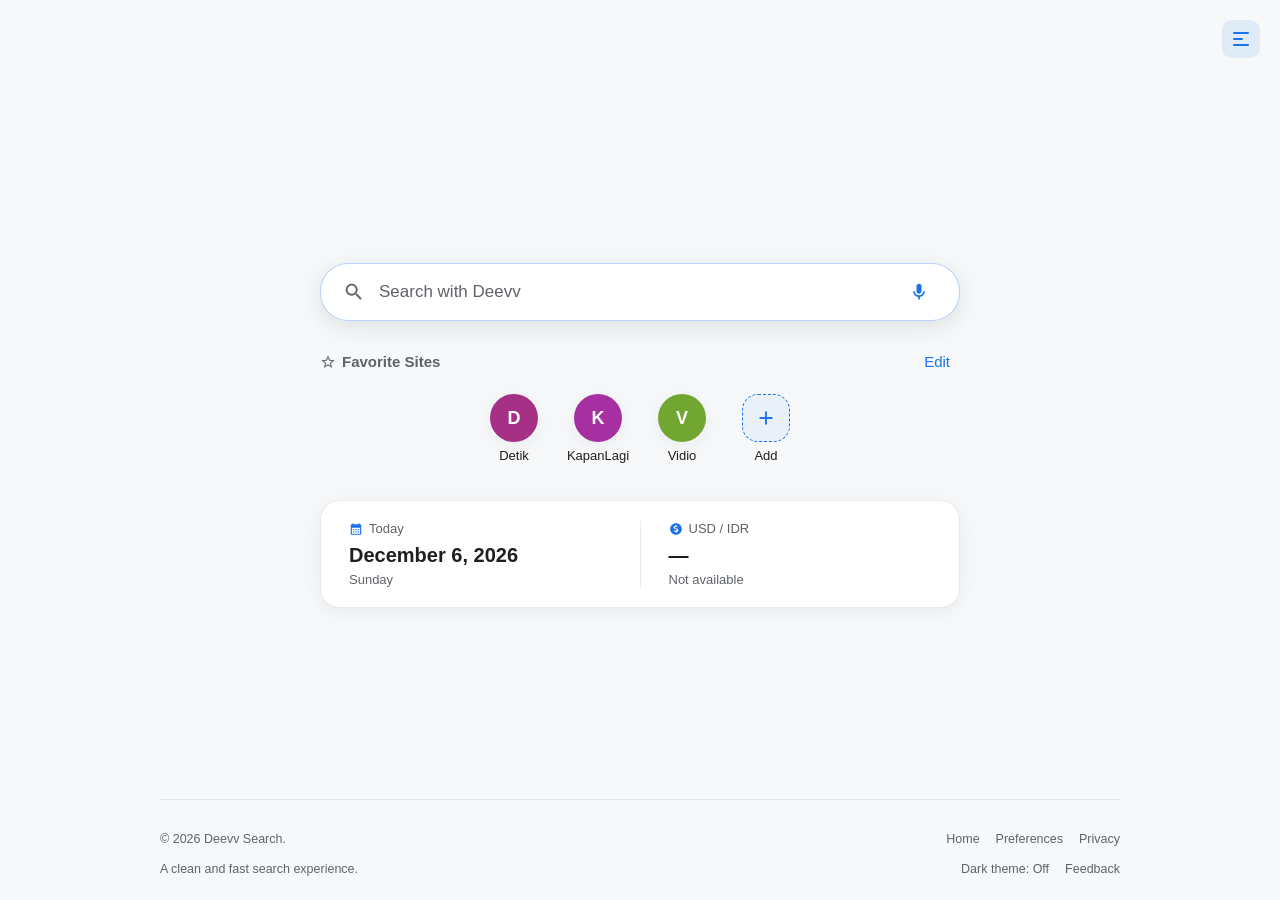
==== commit bf40ec9f: "Add files via upload" ====
--- a/public/index.html
+++ b/public/index.html
@@ -66,7 +66,7 @@
       width: 100%;
       max-width: 980px;
       display: flex;
-      justify-content: flex-end;
+      justify-content: flex-start;
       align-items: center;
       gap: 12px;
       padding: 0 var(--gutter);
@@ -807,6 +807,20 @@
 
     @media (prefers-reduced-motion: reduce) {
       *, *::before, *::after { animation: none !important; transition: none !important; }
+    }
+
+    /* Desktop: tombol menu pindah ke kanan, panelnya keluar dari kanan */
+    @media (min-width: 780px) {
+      header { justify-content: flex-end; max-width: none; padding: 0 20px; margin-top: -8px; }
+      .popup-menu {
+        left: auto;
+        right: -280px;
+        border-right: none;
+        border-left: 1px solid var(--border-color);
+        box-shadow: -4px 0 24px rgba(0, 0, 0, 0.12);
+        transition: right 0.25s cubic-bezier(0.4, 0, 0.2, 1);
+      }
+      .popup-menu.active { left: auto; right: 0; }
     }
   </style>
 </head>
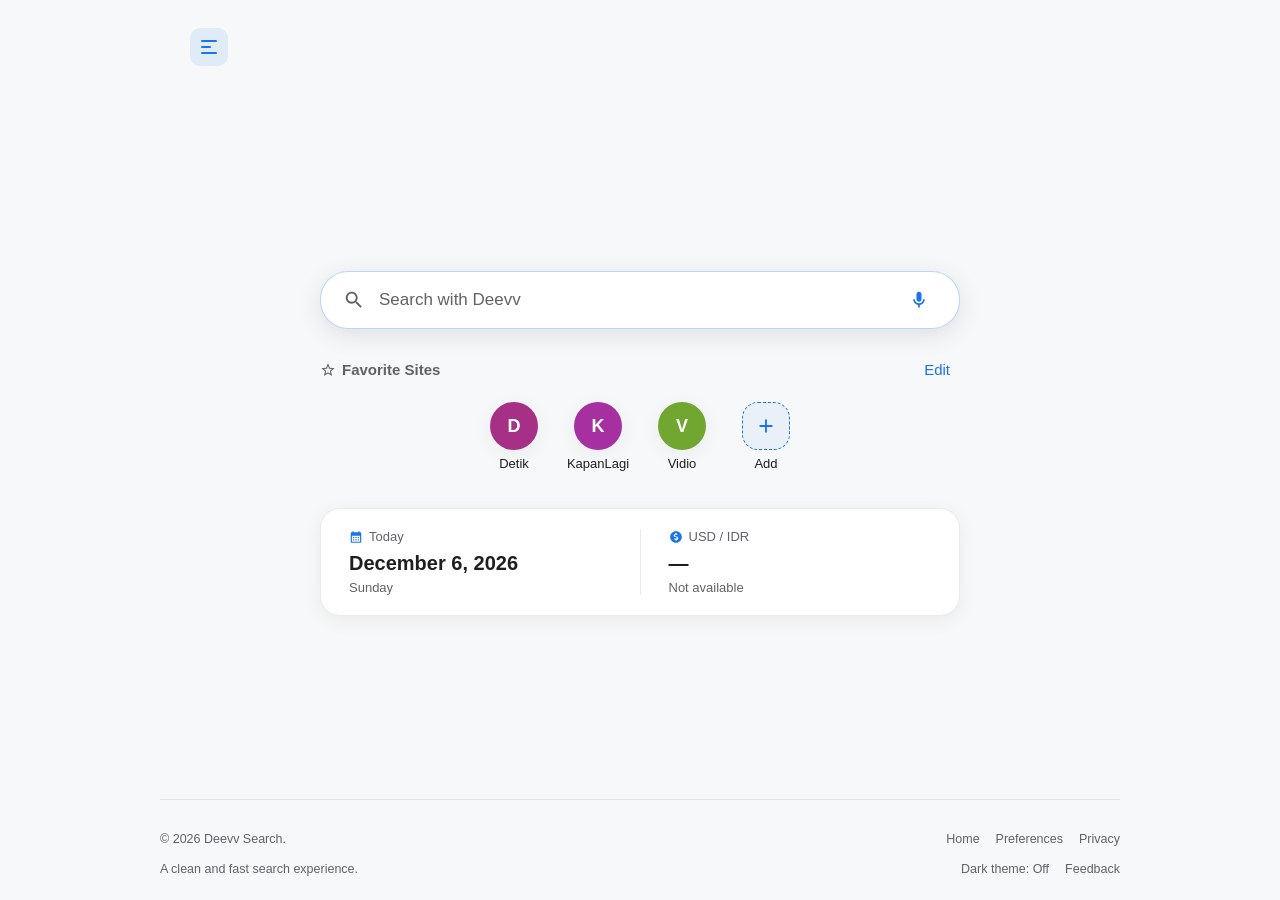
==== commit c56b8c13: "Add files via upload" ====
--- a/public/index.html
+++ b/public/index.html
@@ -809,19 +809,7 @@
       *, *::before, *::after { animation: none !important; transition: none !important; }
     }
 
-    /* Desktop: tombol menu pindah ke kanan, panelnya keluar dari kanan */
-    @media (min-width: 780px) {
-      header { justify-content: flex-end; max-width: none; padding: 0 20px; margin-top: -8px; }
-      .popup-menu {
-        left: auto;
-        right: -280px;
-        border-right: none;
-        border-left: 1px solid var(--border-color);
-        box-shadow: -4px 0 24px rgba(0, 0, 0, 0.12);
-        transition: right 0.25s cubic-bezier(0.4, 0, 0.2, 1);
-      }
-      .popup-menu.active { left: auto; right: 0; }
-    }
+
   </style>
 </head>
 <body>
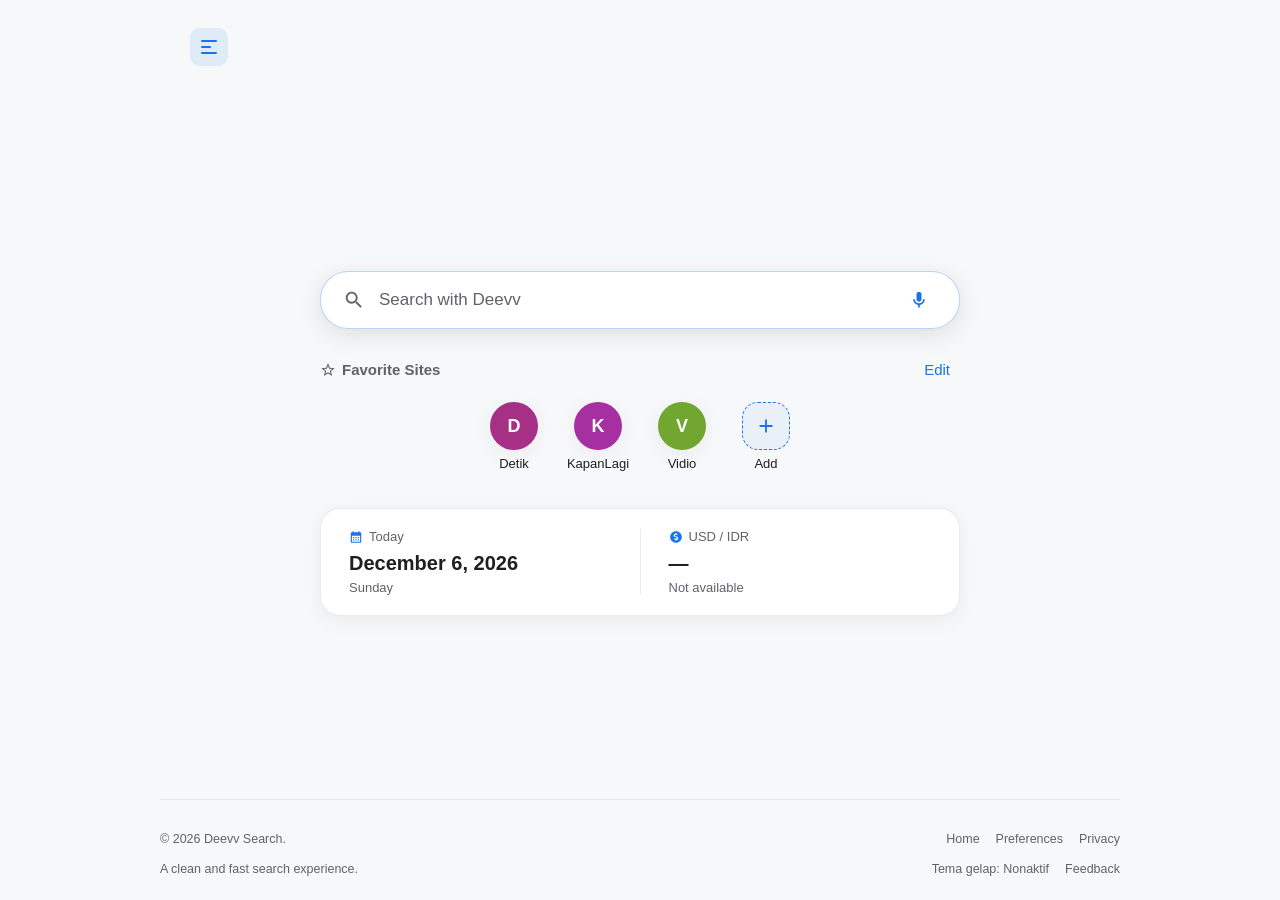
==== commit cfe4c6c7: "Add files via upload" ====
--- a/public/index.html
+++ b/public/index.html
@@ -126,174 +126,6 @@
       margin-left: 11px;
     }
 
-    /* ===== Sidebar Menu (Compact & Smaller Fonts) ===== */
-    .popup-menu {
-      position: fixed;
-      top: 0;
-      left: -280px;
-      width: 250px;
-      height: 100%;
-      background: var(--surface);
-      box-shadow: 4px 0 24px rgba(0, 0, 0, 0.12);
-      border-right: 1px solid var(--border-color);
-      display: flex;
-      flex-direction: column;
-      padding: 16px 12px;
-      z-index: 2000;
-      overflow-y: auto;
-      transition: left 0.25s cubic-bezier(0.4, 0, 0.2, 1);
-    }
-    .popup-menu.active {
-      left: 0;
-    }
-
-    /* Backdrop untuk Sidebar */
-    .sidebar-backdrop {
-      position: fixed;
-      top: 0; left: 0; right: 0; bottom: 0;
-      background: rgba(0, 0, 0, 0.4);
-      opacity: 0;
-      pointer-events: none;
-      transition: opacity 0.25s ease;
-      z-index: 1999;
-    }
-    .popup-menu.active ~ .sidebar-backdrop,
-    body:has(.popup-menu.active) .sidebar-backdrop {
-      opacity: 1;
-      pointer-events: auto;
-    }
-
-    .popup-section-title {
-      font-size: 10px;
-      font-weight: 500;
-      letter-spacing: 0.4px;
-      text-transform: uppercase;
-      color: var(--text-muted);
-      padding: 6px 12px 2px;
-      margin-top: 4px;
-    }
-
-    .popup-group {
-      display: flex;
-      flex-direction: column;
-      gap: 1px;
-      padding: 2px 0;
-    }
-
-    .popup-divider {
-      height: 1px;
-      background: var(--border-color);
-      margin: 8px 4px;
-    }
-
-    .popup-menu a, .popup-menu button {
-      display: flex;
-      align-items: center;
-      justify-content: space-between;
-      width: 100%;
-      padding: 8px 12px;
-      text-decoration: none;
-      color: var(--text-main);
-      font-size: 13px;
-      font-weight: 500;
-      background: none;
-      border: none;
-      border-radius: 10px;
-      cursor: pointer;
-      text-align: left;
-      transition: background 0.2s ease;
-    }
-    .popup-menu a:hover, .popup-menu button:hover {
-      background: rgba(0, 0, 0, 0.04);
-    }
-    body.dark .popup-menu a:hover, body.dark .popup-menu button:hover {
-      background: rgba(255, 255, 255, 0.06);
-    }
-
-    .theme-status-text {
-      font-size: 11.5px;
-      font-weight: 500;
-      color: var(--text-muted);
-      display: flex;
-      align-items: center;
-      gap: 4px;
-    }
-    
-    .theme-status-text svg {
-      width: 14px;
-      height: 14px;
-      fill: currentColor;
-      transition: transform 0.3s cubic-bezier(0.34, 1.56, 0.64, 1);
-    }
-
-    /* Theme Dropdown Sub-menu dengan Animasi Bouncy */
-    .theme-dropdown-container {
-      display: flex;
-      flex-direction: column;
-      width: 100%;
-    }
-
-    .theme-options-list {
-      display: grid;
-      grid-template-rows: 0fr;
-      transition: grid-template-rows 0.35s cubic-bezier(0.34, 1.56, 0.64, 1), opacity 0.25s ease, margin 0.3s ease;
-      opacity: 0;
-      margin: 0;
-      overflow: hidden;
-    }
-
-    .theme-options-inner {
-      min-height: 0;
-      display: flex;
-      flex-direction: column;
-      gap: 1px;
-      padding: 0 0 0 12px;
-    }
-    
-    .theme-dropdown-container.open .theme-options-list {
-      grid-template-rows: 1fr;
-      opacity: 1;
-      margin: 2px 0;
-    }
-
-    .theme-dropdown-container.open .theme-status-text svg {
-      transform: rotate(180deg);
-    }
-
-    .theme-option-btn {
-      padding: 7px 10px;
-      font-size: 12.5px;
-      font-weight: 400;
-      border-radius: 8px;
-      background: none;
-      border: none;
-      cursor: pointer;
-      text-align: left;
-      color: var(--text-main);
-      width: 100%;
-      transition: background 0.15s ease, transform 0.2s cubic-bezier(0.34, 1.56, 0.64, 1);
-    }
-    .theme-option-btn:hover {
-      background: rgba(0, 0, 0, 0.05);
-      transform: translateX(3px);
-    }
-    body.dark .theme-option-btn:hover {
-      background: rgba(255, 255, 255, 0.08);
-    }
-    .theme-option-btn.active {
-      font-weight: 600;
-      color: var(--primary);
-    }
-
-    /* Sidebar Footer Copyright */
-    .sidebar-footer {
-      margin-top: auto;
-      padding: 16px 12px 8px;
-      font-size: 11.5px;
-      color: var(--text-muted);
-      border-top: 1px solid var(--border-color);
-    }
-
     header:has(.popup-menu.active) .burger-btn span:nth-child(1) { transform: translateY(6px) rotate(45deg); }
     header:has(.popup-menu.active) .burger-btn span:nth-child(2) { opacity: 0; transform: translateX(-6px); }
     header:has(.popup-menu.active) .burger-btn span:nth-child(3) { transform: translateY(-6px) rotate(-45deg); }
@@ -808,8 +640,6 @@
     @media (prefers-reduced-motion: reduce) {
       *, *::before, *::after { animation: none !important; transition: none !important; }
     }
-
-
   </style>
 </head>
 <body>
@@ -820,71 +650,7 @@
       <span></span>
       <span></span>
     </button>
-
-    <div class="sidebar-backdrop" id="sidebar_backdrop"></div>
-
-    <div class="popup-menu" id="popup_menu">
-      <!-- Search Group -->
-      <div class="popup-section-title" data-i18n="catSearch">Search</div>
-      <div class="popup-group">
-        <a href="index.html">
-          <span data-i18n="menuHomepage">Homepage</span>
-        </a>
-        
-        <!-- Theme Dropdown Container -->
-        <div class="theme-dropdown-container" id="theme_dropdown_container">
-          <button type="button" id="theme_dropdown_toggle">
-            <span data-i18n="menuDisplayTheme">Display theme</span>
-            <span class="theme-status-text">
-              <span id="theme_status_label">Terang</span>
-              <svg viewBox="0 0 24 24"><path d="M7 10l5 5 5-5z"/></svg>
-            </span>
-          </button>
-          <div class="theme-options-list">
-            <div class="theme-options-inner">
-              <button type="button" class="theme-option-btn" data-theme="light" data-i18n="themeLight">Terang</button>
-              <button type="button" class="theme-option-btn" data-theme="dark" data-i18n="themeDark">Gelap</button>
-              <button type="button" class="theme-option-btn" data-theme="system" data-i18n="themeSystem">Sistem</button>
-            </div>
-          </div>
-        </div>
-
-        <a href="settings">
-          <span data-i18n="menuSettings">Preferences</span>
-        </a>
-      </div>
-
-      <div class="popup-divider"></div>
-
-      <!-- Apps Group -->
-      <div class="popup-section-title" data-i18n="catApps">Apps</div>
-      <div class="popup-group">
-        <a href="/search?q=weather">
-          <span data-i18n="menuWeather">Weather</span>
-        </a>
-        <a href="/translate">
-          <span data-i18n="menuTranslate">Translate</span>
-        </a>
-      </div>
-
-      <div class="popup-divider"></div>
-
-      <!-- Learn more Group -->
-      <div class="popup-section-title" data-i18n="catLearnMore">Learn more</div>
-      <div class="popup-group">
-        <a href="about.html">
-          <span data-i18n="menuAbout">About</span>
-        </a>
-        <a href="privacy.html">
-          <span data-i18n="menuPrivacy">Privacy</span>
-        </a>
-      </div>
-
-      <!-- Sidebar Footer Copyright -->
-      <div class="sidebar-footer">
-        &copy; 2026 Deevv Search.
-      </div>
-    </div>
+    <!-- Sidebar otomatis disuntikkan secara dinamis oleh feedback-modal.js -->
   </header>
 
   <div class="container">
@@ -987,7 +753,7 @@
   </div>
 
   <script src="cookie.js"></script>
-  <script src="feedback-modal.js"></script>
+  <script src="ui-modal.js"></script>
 
   <script>
     const settingsObj = typeof getData === 'function' ? getData() : {};
@@ -1123,7 +889,6 @@
         labelEl.textContent = getText('themeSystem');
       }
 
-      // Tandai tombol aktif pada dropdown
       document.querySelectorAll('.theme-option-btn').forEach(btn => {
         if (btn.getAttribute('data-theme') === themePref) {
           btn.classList.add('active');
@@ -1133,32 +898,6 @@
       });
     }
 
-    function applyTheme() {
-      try {
-        var config = typeof getData === 'function' ? getData() : {};
-        var themePref = config.theme || 'system';
-        var prefersDark = matchMedia("(prefers-color-scheme: dark)").matches;
-        var isDark = themePref === "dark" || (themePref === "system" && prefersDark);
-        
-        if (isDark) {
-          document.body.classList.add("dark");
-        } else {
-          document.body.classList.remove("dark");
-        }
-        updateThemeBtnText(isDark);
-        updateThemeStatusLabel(themePref);
-      } catch(e) {}
-    }
-
-    function setTheme(newTheme) {
-      if (typeof updateSetting === "function") {
-        updateSetting("theme", newTheme);
-      } else {
-        document.cookie = "theme=" + newTheme + "; path=/; max-age=31536000";
-      }
-      applyTheme();
-    }
-
     function toggleTheme() {
       var config = typeof getData === 'function' ? getData() : {};
       var currentPref = config.theme || 'system';
@@ -1171,26 +910,6 @@
       var themeBtn = document.getElementById('theme-toggle-btn');
       if (themeBtn) {
         themeBtn.addEventListener('click', toggleTheme);
-      }
-
-      // Setup dropdown tema di sidebar
-      const themeContainer = document.getElementById('theme_dropdown_container');
-      const themeToggleBtn = document.getElementById('theme_dropdown_toggle');
-
-      if (themeToggleBtn && themeContainer) {
-        themeToggleBtn.addEventListener('click', (e) => {
-          e.stopPropagation();
-          themeContainer.classList.toggle('open');
-        });
-
-        document.querySelectorAll('.theme-option-btn').forEach(btn => {
-          btn.addEventListener('click', (e) => {
-            e.stopPropagation();
-            const selectedTheme = btn.getAttribute('data-theme');
-            setTheme(selectedTheme);
-            themeContainer.classList.remove('open');
-          });
-        });
       }
     });
 
@@ -1289,29 +1008,6 @@
       return h;
     }
 
-    function syncFavAddButton() {
-      const existing = favsGrid.querySelector('.fav-add')?.closest('.fav-item');
-      if (favs.length < FAV_MAX && !existing) {
-        const item = document.createElement('div');
-        item.className = 'fav-item';
-        const add = document.createElement('button');
-        add.type = 'button';
-        add.className = 'fav fav-add';
-        add.innerHTML = `<div class="fav-ico"><svg viewBox="0 0 24 24"><path d="M19 13h-6v6h-2v-6H5v-2h6V5h2v6h6v2z"/></svg></div><span class="fav-name">${getText('favAdd')}</span>`;
-        add.addEventListener('click', () => {
-          favForm.reset();
-          favError.textContent = '';
-          favDialog.showModal();
-          favUrlInput.focus();
-        });
-        item.appendChild(add);
-        favsGrid.appendChild(item);
-      } else if (favs.length >= FAV_MAX && existing) {
-        existing.remove();
-      }
-      favsGrid.classList.toggle('is-empty', favs.length === 0);
-    }
-
     function renderFavs() {
       favsGrid.innerHTML = '';
       favsGrid.classList.toggle('is-empty', favs.length === 0);
@@ -1374,7 +1070,6 @@
             if (!favs.length) favsBox.classList.remove('editing');
             favsEdit.classList.toggle('is-hidden', favs.length === 0);
             favsEdit.textContent = favsBox.classList.contains('editing') ? getText('favDone') : getText('favEdit');
-            syncFavAddButton();
           };
           item.addEventListener('transitionend', function onRemoveTransition(event) {
             if (event.target !== item || event.propertyName !== 'opacity') return;
@@ -1451,27 +1146,6 @@
     const voiceStatus = document.getElementById('voice_status');
     const closeVoice = document.getElementById('close_voice');
 
-    const menuBtn = document.getElementById('menu_btn');
-    const popupMenu = document.getElementById('popup_menu');
-    const sidebarBackdrop = document.getElementById('sidebar_backdrop');
-
-    menuBtn.addEventListener('click', (e) => {
-      e.stopPropagation();
-      popupMenu.classList.toggle('active');
-    });
-
-    sidebarBackdrop.addEventListener('click', () => {
-      popupMenu.classList.remove('active');
-      document.getElementById('theme_dropdown_container')?.classList.remove('open');
-    });
-
-    document.addEventListener('click', (e) => {
-      if (!popupMenu.contains(e.target) && !menuBtn.contains(e.target)) {
-        popupMenu.classList.remove('active');
-        document.getElementById('theme_dropdown_container')?.classList.remove('open');
-      }
-    });
-
     function fetchSuggestions(query) {
       fetch('https://datasearch.searchdata.workers.dev/suggest?q=' + encodeURIComponent(query))
         .then(res => res.json())
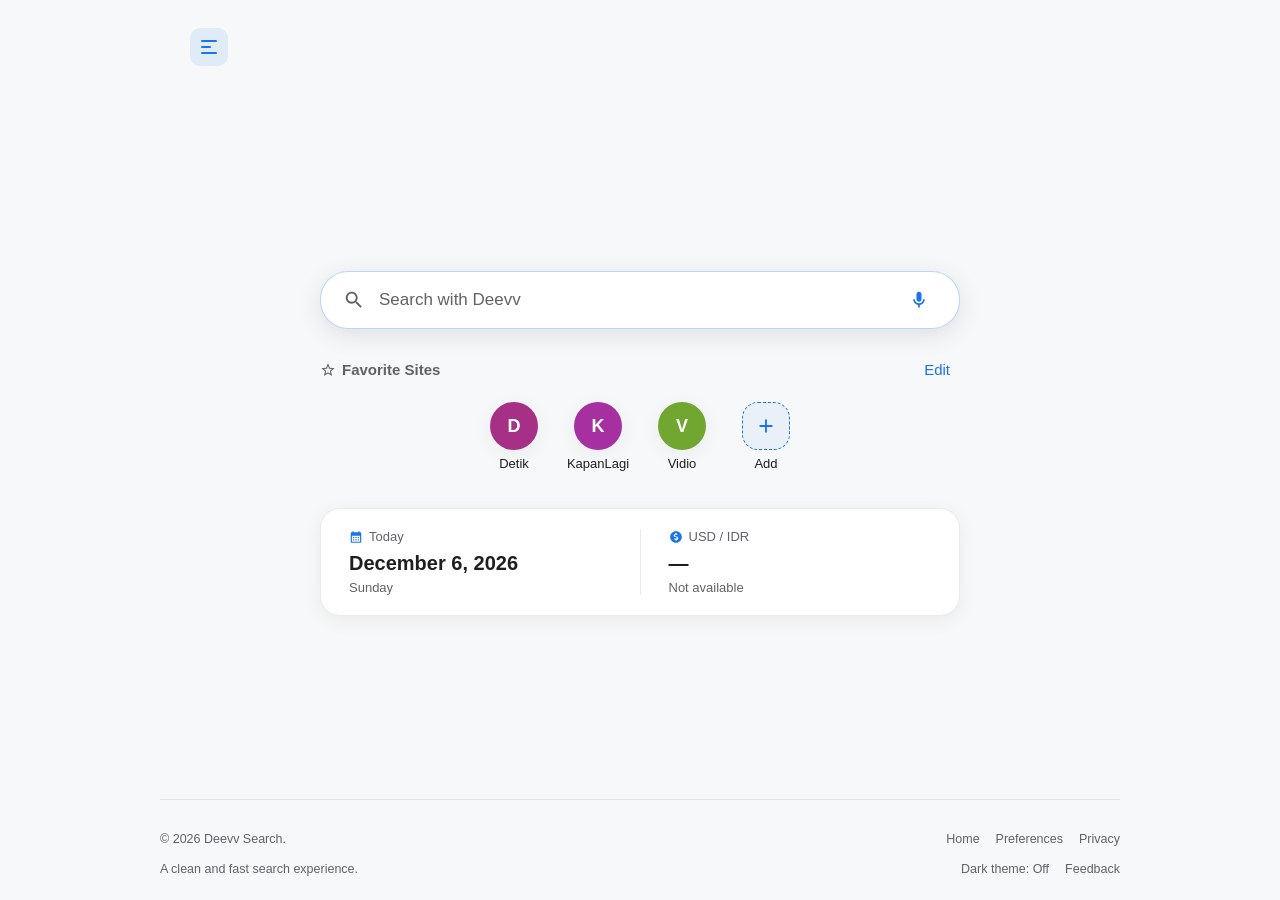
==== commit beca0ddf: "Add files via upload" ====
--- a/public/index.html
+++ b/public/index.html
@@ -27,7 +27,7 @@
       --press: rgba(128, 128, 128, 0.1);
     }
 
-    body.dark {
+    html.dark, body.dark {
       --primary: #8ab4f8;        
       --bg: #171717;             
       --surface: #22262b;        
@@ -86,7 +86,7 @@
       transition: background 0.2s, color 0.2s;
     }
     .icon-btn:hover { background: rgba(0,0,0,0.05); color: var(--text-main); }
-    body.dark .icon-btn:hover { background: rgba(255,255,255,0.08); }
+    html.dark .icon-btn:hover, body.dark .icon-btn:hover { background: rgba(255,255,255,0.08); }
 
     /* Custom Burger Button */
     .burger-btn {
@@ -103,13 +103,13 @@
       gap: 4px;
       transition: background 0.2s;
     }
-    body.dark .burger-btn {
+    html.dark .burger-btn, body.dark .burger-btn {
       background: rgba(138, 180, 248, 0.12);
     }
     .burger-btn:hover {
       background: rgba(26, 115, 232, 0.18);
     }
-    body.dark .burger-btn:hover {
+    html.dark .burger-btn:hover, body.dark .burger-btn:hover {
       background: rgba(138, 180, 248, 0.2);
     }
     .burger-btn span {
@@ -304,7 +304,7 @@
       transition: background 0.15s, opacity 220ms cubic-bezier(.34, 1.56, .64, 1), transform 260ms cubic-bezier(.34, 1.56, .64, 1);
     }
     .fav:hover { background: rgba(0, 0, 0, 0.04); }
-    body.dark .fav:hover { background: rgba(255, 255, 255, 0.06); }
+    html.dark .fav:hover, body.dark .fav:hover { background: rgba(255, 255, 255, 0.06); }
     .fav:focus-visible, .section-btn:focus-visible {
       outline: 2px solid var(--primary);
       outline-offset: 2px;
@@ -321,7 +321,8 @@
       box-shadow: var(--shadow-soft);
       overflow: hidden;
     }
-    .fav-ico.has-img { background: #fff !important; border: 1px solid var(--border-color); }
+    /* Diperbaiki agar di mode gelap background favicon-nya ikut warna surface */
+    .fav-ico.has-img { background: var(--surface) !important; border: 1px solid var(--border-color); }
     .fav-ico img { object-fit: contain; image-rendering: auto; }
     .fav-name { max-width: 100%; overflow: hidden; text-overflow: ellipsis; white-space: nowrap; }
     .fav-add .fav-ico {
@@ -331,7 +332,7 @@
       border-radius: 16px;
       box-shadow: none;
     }
-    body.dark .fav-add .fav-ico { background: rgba(138, 180, 248, 0.1); }
+    html.dark .fav-add .fav-ico, body.dark .fav-add .fav-ico { background: rgba(138, 180, 248, 0.1); }
     .fav-add .fav-ico svg { width: 22px; height: 22px; fill: currentColor; }
     
     .fav-remove {
@@ -428,7 +429,7 @@
     .btn-text { background: none; color: var(--primary); }
     .btn-text:hover { background: rgba(26, 115, 232, 0.08); }
     .btn-fill { background: var(--primary); color: #fff; }
-    body.dark .btn-fill { color: #121212; }
+    html.dark .btn-fill, body.dark .btn-fill { color: #121212; }
 
     /* Suggestion Dropdown */
     .suggest-box {
@@ -510,7 +511,7 @@
       pointer-events: none;
       transition: opacity 0.3s ease;
     }
-    body.dark .voice-overlay {
+    html.dark .voice-overlay, body.dark .voice-overlay {
       background: rgba(18, 18, 18, 0.98);
     }
     .voice-overlay.active {
@@ -641,6 +642,8 @@
       *, *::before, *::after { animation: none !important; transition: none !important; }
     }
   </style>
+  <script>(()=>{try{const e=document.cookie.match(/(?:^|;)\s*settings=([^;]*)/);if(e){const t=JSON.parse(decodeURIComponent(e[1]));("dark"===t.theme||"system"===t.theme&&window.matchMedia("(prefers-color-scheme: dark)").matches)&&document.documentElement.classList.add("dark"),document.documentElement.lang=t.lang&&"en"!==t.lang?"id":"en"}}catch(e){}})();</script>
+
 </head>
 <body>
 
@@ -906,11 +909,13 @@
     }
 
     document.addEventListener('DOMContentLoaded', () => {
-      applyTheme();
       var themeBtn = document.getElementById('theme-toggle-btn');
       if (themeBtn) {
         themeBtn.addEventListener('click', toggleTheme);
       }
+      var config = typeof getData === 'function' ? getData() : {};
+      var isDark = document.documentElement.classList.contains('dark');
+      updateThemeBtnText(isDark);
     });
 
     // Tanggal hari ini
